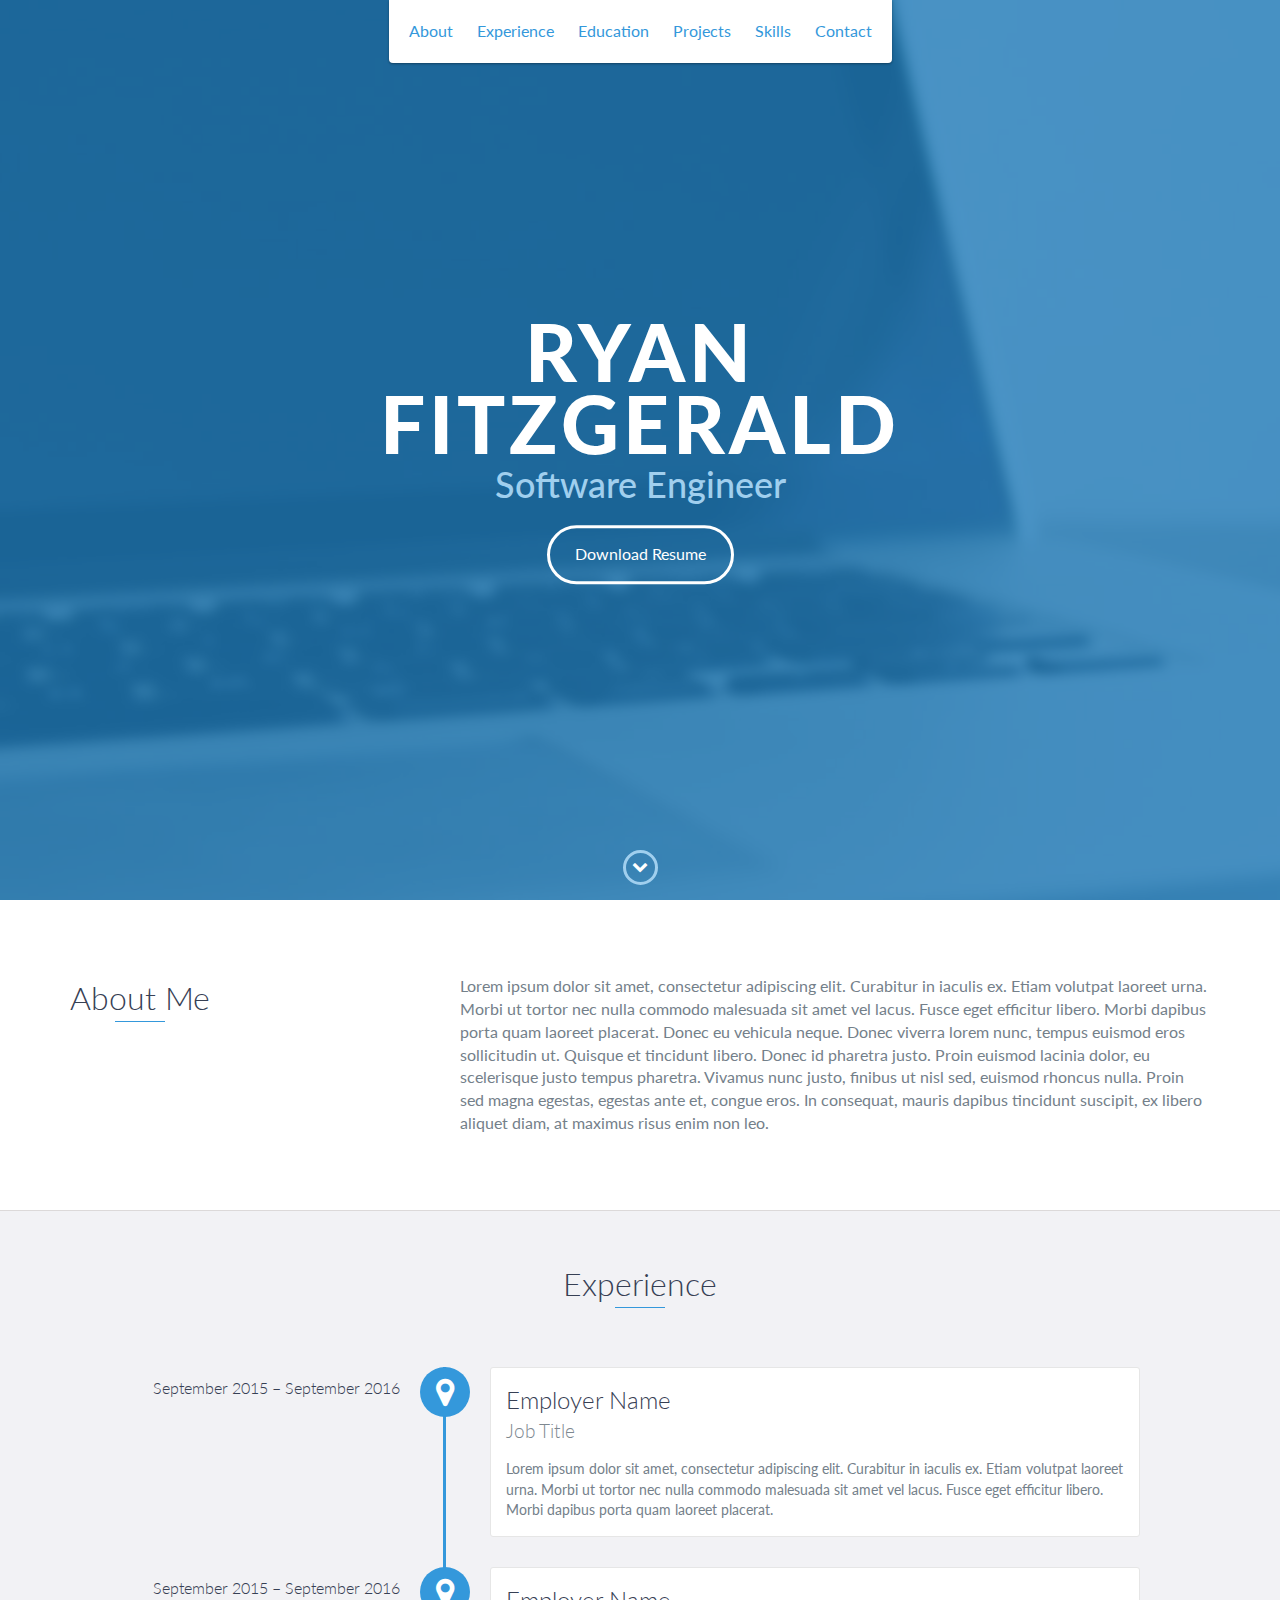
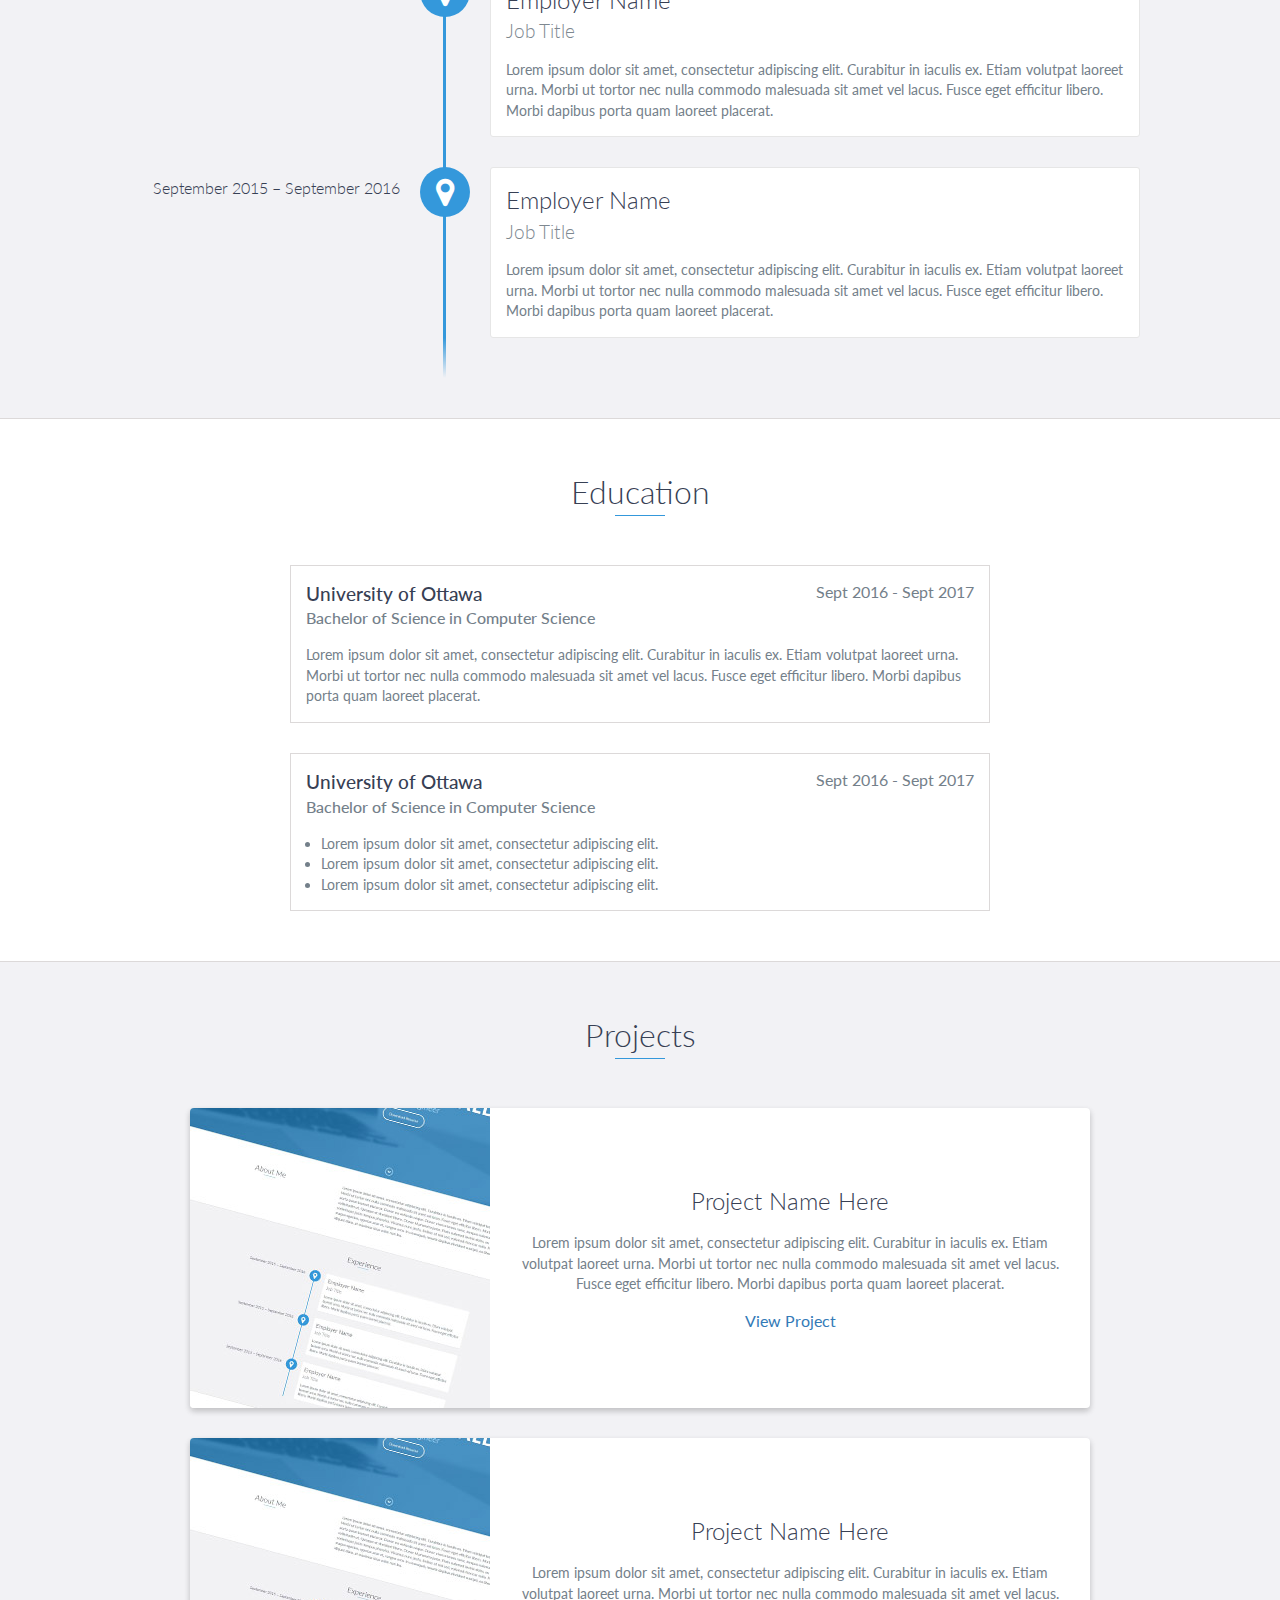
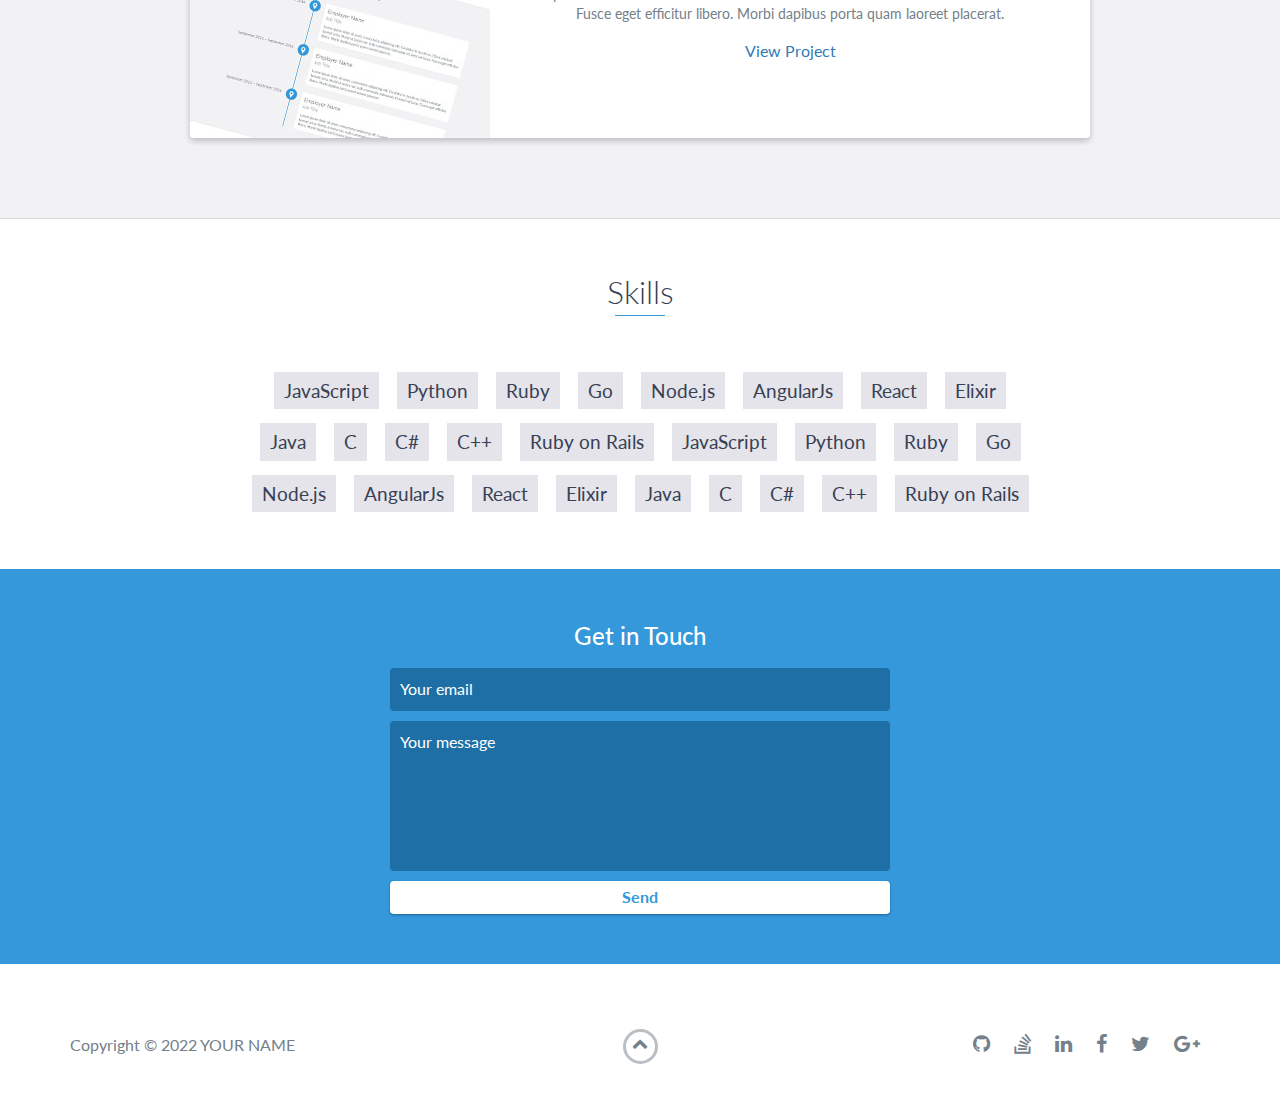
==== devportfolio-master/index.html @ e8994dc8 "Portfolio" ====
<!DOCTYPE html>
<html class="no-js" lang="en">

<head>
    <meta charset="utf-8">
    <meta http-equiv="X-UA-Compatible" content="IE=edge">
    <meta name="viewport" content="width=device-width, initial-scale=1">
    <title>My Portfolio</title>
	<link rel="shortcut icon" href="favicon.ico" type="image/x-icon">
	<link rel="icon" href="favicon.ico" type="image/x-icon">
    <link href="https://fonts.googleapis.com/css?family=Lato:300,400,700,900" rel="stylesheet">
    <link rel="stylesheet" href="libs/font-awesome/css/font-awesome.min.css">
    <link href="css/bootstrap.min.css" rel="stylesheet">
    <link href="css/styles.css" rel="stylesheet">
</head>

<body>
    <div id="mobile-menu-open" class="shadow-large">
        <i class="fa fa-bars" aria-hidden="true"></i>
    </div>
    <!-- End #mobile-menu-toggle -->
    <header>
        <div id="mobile-menu-close">
            <span>Close</span> <i class="fa fa-times" aria-hidden="true"></i>
        </div>
        <ul id="menu" class="shadow">
            <li>
                <a href="#about">About</a>
            </li>
            <li>
                <a href="#experience">Experience</a>
            </li>
            <li>
                <a href="#education">Education</a>
            </li>
            <li>
                <a href="#projects">Projects</a>
            </li>
            <li>
                <a href="#skills">Skills</a>
            </li>
            <li>
                <a href="#contact">Contact</a>
            </li>
        </ul>
    </header>
    <!-- End header -->

    <div id="lead">
        <div id="lead-content">
            <h1>Ryan Fitzgerald</h1>
            <h2>Software Engineer</h2>
            <a href="#" class="btn-rounded-white">Download Resume</a>
        </div>
        <!-- End #lead-content -->

        <div id="lead-overlay"></div>

        <div id="lead-down">
            <span>
                <i class="fa fa-chevron-down" aria-hidden="true"></i>
            </span>
        </div>
        <!-- End #lead-down -->
    </div>
    <!-- End #lead -->

    <div id="about">
        <div class="container">
            <div class="row">
                <div class="col-md-4">
                    <h2 class="heading">About Me</h2>
                </div>
                <div class="col-md-8">
                    <p>
                        Lorem ipsum dolor sit amet, consectetur adipiscing elit. Curabitur in iaculis ex. Etiam volutpat laoreet urna. Morbi ut tortor nec nulla commodo malesuada sit amet vel lacus. Fusce eget efficitur libero. Morbi dapibus porta quam laoreet placerat. Donec
                        eu vehicula neque. Donec viverra lorem nunc, tempus euismod eros sollicitudin ut. Quisque et tincidunt libero. Donec id pharetra justo. Proin euismod lacinia dolor, eu scelerisque justo tempus pharetra. Vivamus nunc justo, finibus
                        ut nisl sed, euismod rhoncus nulla. Proin sed magna egestas, egestas ante et, congue eros. In consequat, mauris dapibus tincidunt suscipit, ex libero aliquet diam, at maximus risus enim non leo.
                    </p>
                </div>
            </div>
        </div>
    </div>
    <!-- End #about -->

    <div id="experience" class="background-alt">
        <h2 class="heading">Experience</h2>
        <div id="experience-timeline">
            <div data-date="September 2015 – September 2016">
                <h3>Employer Name</h3>
                <h4>Job Title</h4>
                <p>
                    Lorem ipsum dolor sit amet, consectetur adipiscing elit. Curabitur in iaculis ex. Etiam volutpat laoreet urna. Morbi ut tortor nec nulla commodo malesuada sit amet vel lacus. Fusce eget efficitur libero. Morbi dapibus porta quam laoreet placerat.
                </p>
            </div>

            <div data-date="September 2015 – September 2016">
                <h3>Employer Name</h3>
                <h4>Job Title</h4>
                <p>
                    Lorem ipsum dolor sit amet, consectetur adipiscing elit. Curabitur in iaculis ex. Etiam volutpat laoreet urna. Morbi ut tortor nec nulla commodo malesuada sit amet vel lacus. Fusce eget efficitur libero. Morbi dapibus porta quam laoreet placerat.
                </p>
            </div>

            <div data-date="September 2015 – September 2016">
                <h3>Employer Name</h3>
                <h4>Job Title</h4>
                <p>
                    Lorem ipsum dolor sit amet, consectetur adipiscing elit. Curabitur in iaculis ex. Etiam volutpat laoreet urna. Morbi ut tortor nec nulla commodo malesuada sit amet vel lacus. Fusce eget efficitur libero. Morbi dapibus porta quam laoreet placerat.
                </p>
            </div>
        </div>
    </div>
    <!-- End #experience -->

    <div id="education">
        <h2 class="heading">Education</h2>
        <div class="education-block">
            <h3>University of Ottawa</h3>
            <span class="education-date">Sept 2016 - Sept 2017</span>
            <h4>Bachelor of Science in Computer Science</h4>
            <p>
                Lorem ipsum dolor sit amet, consectetur adipiscing elit. Curabitur in iaculis ex. Etiam volutpat laoreet urna. Morbi ut tortor nec nulla commodo malesuada sit amet vel lacus. Fusce eget efficitur libero. Morbi dapibus porta quam laoreet placerat.
            </p>
        </div>
        <!-- End .education-block -->

        <div class="education-block">
            <h3>University of Ottawa</h3>
            <span class="education-date">Sept 2016 - Sept 2017</span>
            <h4>Bachelor of Science in Computer Science</h4>
            <ul>
                <li>
                    Lorem ipsum dolor sit amet, consectetur adipiscing elit.
                </li>
                <li>
                    Lorem ipsum dolor sit amet, consectetur adipiscing elit.
                </li>
                <li>
                    Lorem ipsum dolor sit amet, consectetur adipiscing elit.
                </li>
            </ul>
        </div>
        <!-- End .education-block -->
    </div>
    <!-- End #education -->

    <div id="projects" class="background-alt">
        <h2 class="heading">Projects</h2>
        <div class="container">
            <div class="row">
                <div class="project shadow-large">
                    <div class="project-image">
                        <img src="images/project.jpg" />
                    </div>
                    <!-- End .project-image -->
                    <div class="project-info">
                        <h3>Project Name Here</h3>
                        <p>
                            Lorem ipsum dolor sit amet, consectetur adipiscing elit. Curabitur in iaculis ex. Etiam volutpat laoreet urna. Morbi ut tortor nec nulla commodo malesuada sit amet vel lacus. Fusce eget efficitur libero. Morbi dapibus porta quam laoreet placerat.
                        </p>
                        <a href="#">View Project</a>
                    </div>
                    <!-- End .project-info -->
                </div>
                <!-- End .project -->

                <div class="project shadow-large">
                    <div class="project-image">
                        <img src="images/project.jpg" />
                    </div>
                    <!-- End .project-image -->
                    <div class="project-info">
                        <h3>Project Name Here</h3>
                        <p>
                            Lorem ipsum dolor sit amet, consectetur adipiscing elit. Curabitur in iaculis ex. Etiam volutpat laoreet urna. Morbi ut tortor nec nulla commodo malesuada sit amet vel lacus. Fusce eget efficitur libero. Morbi dapibus porta quam laoreet placerat.
                        </p>
                        <a href="#">View Project</a>
                    </div>
                    <!-- End .project-info -->
                </div>
                <!-- End .project -->
            </div>
        </div>
    </div>
    <!-- End #projects -->

    <div id="skills">
        <h2 class="heading">Skills</h2>
        <ul>
            <li>JavaScript</li>
            <li>Python</li>
            <li>Ruby</li>
            <li>Go</li>
            <li>Node.js</li>
            <li>AngularJs</li>
            <li>React</li>
            <li>Elixir</li>
            <li>Java</li>
            <li>C</li>
            <li>C#</li>
            <li>C++</li>
            <li>Ruby on Rails</li>
            <li>JavaScript</li>
            <li>Python</li>
            <li>Ruby</li>
            <li>Go</li>
            <li>Node.js</li>
            <li>AngularJs</li>
            <li>React</li>
            <li>Elixir</li>
            <li>Java</li>
            <li>C</li>
            <li>C#</li>
            <li>C++</li>
            <li>Ruby on Rails</li>
        </ul>
    </div>
    <!-- End #skills -->

    <div id="contact">
        <h2>Get in Touch</h2>
        <div id="contact-form">
            <form method="POST" action="https://formspree.io/email@email.com">
                <input type="hidden" name="_subject" value="Contact request from personal website" />
                <input type="email" name="_replyto" placeholder="Your email" required>
                <textarea name="message" placeholder="Your message" required></textarea>
                <button type="submit">Send</button>
            </form>
        </div>
        <!-- End #contact-form -->
    </div>
    <!-- End #contact -->

    <footer>
        <div class="container">
            <div class="row">
                <div class="col-sm-5 copyright">
                    <p>
                        Copyright &copy; <span id="current-year">2022</span> YOUR NAME
                    </p>
                </div>
                <div class="col-sm-2 top">
                    <span id="to-top">
                        <i class="fa fa-chevron-up" aria-hidden="true"></i>
                    </span>
                </div>
                <div class="col-sm-5 social">
                    <ul>
                        <li>
                            <a href="https://github.com/" target="_blank"><i class="fa fa-github" aria-hidden="true"></i></a>
                        </li>
                        <li>
                            <a href="https://stackoverflow.com/" target="_blank"><i class="fa fa-stack-overflow" aria-hidden="true"></i></a>
                        </li>
                        <li>
                            <a href="https://linkedin.com/" target="_blank"><i class="fa fa-linkedin" aria-hidden="true"></i></a>
                        </li>
                        <li>
                            <a href="https://www.facebook.com/" target="_blank"><i class="fa fa-facebook" aria-hidden="true"></i></a>
                        </li>
                        <li>
                            <a href="https://twitter.com/" target="_blank"><i class="fa fa-twitter" aria-hidden="true"></i></a>
                        </li>
                        <li>
                            <a href="https://plus.google.com/" target="_blank"><i class="fa fa-google-plus" aria-hidden="true"></i></a>
                        </li>
                    </ul>
                </div>
            </div>
        </div>
    </footer>
    <!-- End footer -->

    <script src="https://ajax.googleapis.com/ajax/libs/jquery/1.12.4/jquery.min.js"></script>
    <script src="js/scripts.min.js"></script>
</body>

</html>
---- devportfolio-master/css/styles.css ----
/*!
    Title: Dev Portfolio Template
    Version: 1.2.2
    Last Change: 03/25/2020
    Author: Ryan Fitzgerald
    Repo: https://github.com/RyanFitzgerald/devportfolio-template
    Issues: https://github.com/RyanFitzgerald/devportfolio-template/issues

    Description: This file contains all the styles associated with the page
    that don't come from third party libraries. This file gets compiled using
    Gulp and send to the /css folder which is then loaded on the page.
*/body{font-family:'Lato', sans-serif;font-size:16px}body.active{overflow:hidden;z-index:-1}.no-js #experience-timeline>div{background:#fff;padding:10px;margin-bottom:10px;border:1px solid #dcd9d9}.no-js #experience-timeline>div h3{font-size:1.5em;font-weight:300;color:#374054;display:inline-block;margin:0}.no-js #experience-timeline>div h4{font-size:1.2em;font-weight:300;color:#7e8890;margin:0 0 15px 0}.no-js #experience-timeline>div p{color:#74808a;font-size:0.9em;margin:0}.no-js #experience-timeline:before,.no-js #experience-timeline:after{content:none}@keyframes dropHeader{0%{transform:translateY(-100%)}100%{transform:translateY(0)}}header{position:absolute;top:0;left:0;right:0;text-align:center;z-index:10;animation-name:dropHeader;animation-iteration-count:1;animation-timing-function:ease;animation-duration:0.75s}header ul{display:inline-block;background:#fff;text-align:center;padding:10px;margin:0;border-bottom-right-radius:4px;border-bottom-left-radius:4px}header li{display:inline-block}header a{display:block;color:#3498db;padding:10px}header a:hover{color:#217dbb;text-decoration:none;background:#eee;border-radius:4px}header a:focus{color:#3498db;text-decoration:none}header.active{display:block}header.sticky{position:fixed;z-index:999}#menu.active{display:block}#mobile-menu-open{display:none;cursor:pointer;position:fixed;right:15px;top:10px;color:#3498db;font-size:1.5em;z-index:20;padding:0 7px;border-radius:4px;background:#fff}#mobile-menu-close{display:none;text-align:right;width:100%;background:#fff;font-size:1.5em;padding-right:15px;padding-top:10px;cursor:pointer;color:#3498db}#mobile-menu-close span{font-size:0.5em;text-transform:uppercase}#mobile-menu-close i{vertical-align:middle}footer{padding:50px 0}.copyright{padding-top:20px}.copyright p{margin:0;color:#74808a}.top{text-align:center}.top span{cursor:pointer;display:block;margin:15px auto 0 auto;width:35px;height:35px;border-radius:50%;border:3px solid #b9bfc4;text-align:center}.top i{color:#74808a}.social{text-align:right}.social ul{margin:5px 0 0 0;padding:0}.social li{display:inline-block;font-size:1.25em;list-style:none}.social a{display:block;color:#74808a;padding:10px}.social a:hover{color:#3498db}.btn-rounded-white{display:inline-block;color:#fff;padding:15px 25px;border:3px solid #fff;border-radius:30px;transition:.5s ease all}.btn-rounded-white:hover{color:#3498db;background:#fff;text-decoration:none}.shadow{box-shadow:0 1px 3px rgba(0,0,0,0.12),0 1px 2px rgba(0,0,0,0.24)}.shadow-large{box-shadow:0 3px 6px rgba(0,0,0,0.08),0 3px 6px rgba(0,0,0,0.15)}.heading{position:relative;display:inline-block;font-size:2em;font-weight:300;margin:0 0 30px 0}.heading:after{position:absolute;content:'';top:100%;height:1px;width:50px;left:0;right:0;margin:0 auto;background:#3498db}.background-alt{background:#f2f2f5}#lead{position:relative;height:100vh;min-height:500px;max-height:1080px;background:url(../images/lead-bg.jpg);background-size:cover;padding:15px;overflow:hidden}#lead-content{position:absolute;z-index:10;top:50%;left:50%;transform:translate(-50%, -50%);text-align:center}#lead-content h1,#lead-content h2{margin:0}#lead-content h1{color:#fff;font-weight:900;font-size:5em;text-transform:uppercase;letter-spacing:0.05em;line-height:0.9em}#lead-content h2{color:#a0cfee;font-weight:500;font-size:2.25em;margin-bottom:15px}#lead-overlay{position:absolute;height:100%;width:100%;top:0;right:0;bottom:0;left:0;background:rgba(33,125,187,0.8);z-index:1}#lead-down{position:absolute;left:0;right:0;width:100%;text-align:center;z-index:10;bottom:15px;color:#fff}#lead-down span{cursor:pointer;display:block;margin:0 auto;width:35px;height:35px;border-radius:50%;border:3px solid #a0cfee;text-align:center}#lead-down i{animation:pulsate 1.5s ease;animation-iteration-count:infinite;padding-top:5px}@keyframes pulsate{0%{transform:scale(1, 1)}50%{transform:scale(1.2, 1.2)}100%{transform:scale(1, 1)}}#about{padding:75px 15px;border-bottom:1px solid #dcd9d9}#about h2{color:#374054}#about p{color:#74808a;margin:0}#experience{padding:50px 15px;text-align:center;border-bottom:1px solid #dcd9d9}#experience h2{color:#374054}#experience-timeline{margin:30px auto 0 auto;position:relative;max-width:1000px}#experience-timeline:before{position:absolute;content:'';top:0;bottom:0;left:303px;right:auto;height:100%;width:3px;background:#3498db;z-index:0}#experience-timeline:after{position:absolute;content:'';width:3px;height:40px;background:#3498db;background:linear-gradient(to bottom, #3498db, rgba(52,152,219,0));top:100%;left:303px}.vtimeline-content{margin-left:350px;background:#fff;border:1px solid #e6e6e6;padding:15px;border-radius:3px;text-align:left}.vtimeline-content h3{font-size:1.5em;font-weight:300;color:#374054;display:inline-block;margin:0}.vtimeline-content h4{font-size:1.2em;font-weight:300;color:#7e8890;margin:0 0 15px 0}.vtimeline-content p{color:#74808a;font-size:0.9em;margin:0}.vtimeline-point{position:relative;display:block;vertical-align:top;margin-bottom:30px}.vtimeline-icon{position:relative;color:#fff;width:50px;height:50px;background:#3498db;border-radius:50%;float:left;z-index:99;margin-left:280px}.vtimeline-icon i{display:block;font-size:2em;margin-top:10px}.vtimeline-date{width:260px;text-align:right;position:absolute;left:0;top:10px;font-weight:300;color:#374054}#education{padding:50px 15px 20px 15px;border-bottom:1px solid #dcd9d9;text-align:center}#education h2{color:#374054;margin-bottom:50px}.education-block{max-width:700px;margin:0 auto 30px auto;padding:15px;border:1px solid #dcd9d9;text-align:left}.education-block h3{font-weight:500;float:left;margin:0;color:#374054}.education-block span{color:#74808a;float:right}.education-block h4{color:#74808a;clear:both;font-weight:500;margin:0 0 15px 0}.education-block p,.education-block ul{margin:0;color:#74808a;font-size:0.9em}.education-block ul{padding:0 0 0 15px}#projects{padding:50px 15px;border-bottom:1px solid #dcd9d9;text-align:center}#projects h2{color:#374054;margin-bottom:50px}.project{position:relative;max-width:900px;margin:0 auto 30px auto;overflow:hidden;background:#fff;border-radius:4px}.project-image{float:left}.project-info{position:absolute;top:50%;transform:translateY(-50%);margin-left:300px;padding:15px}.project-info h3{font-size:1.5em;font-weight:300;color:#374054;margin:0 0 15px 0}.project-info p{color:#74808a;margin:0 0 15px 0;font-size:0.9em}.no-image .project-info{position:relative;margin:0;padding:30px 15px;transform:none}#more-projects{display:none}#skills{padding:50px 15px;text-align:center}#skills h2{color:#374054;margin-bottom:50px}#skills ul{display:block;margin:0 auto;padding:0;max-width:800px}#skills li{display:inline-block;margin:7px;padding:5px 10px;color:#374054;background:#e4e4ea;list-style:none;cursor:default;font-size:1.2em}#contact{padding:50px 15px;background:#3498db;text-align:center}#contact h2{margin:0 0 15px 0;color:#fff;font-weight:500}#contact-form{max-width:500px;margin:0 auto}#contact-form input,#contact-form textarea{display:block;width:100%;padding:10px;border-radius:4px;border:none;margin-bottom:10px;background:#1d6fa5;color:#fff;transition:.5s ease all}#contact-form input::-webkit-input-placeholder,#contact-form textarea::-webkit-input-placeholder{color:#fff}#contact-form input:-moz-placeholder,#contact-form textarea:-moz-placeholder{color:#fff;opacity:1}#contact-form input::-moz-placeholder,#contact-form textarea::-moz-placeholder{color:#fff;opacity:1}#contact-form input:-ms-input-placeholder,#contact-form textarea:-ms-input-placeholder{color:#fff}#contact-form input:focus,#contact-form textarea:focus{outline:none;background:#16527a}#contact-form textarea{height:150px;resize:none}#contact-form button{display:block;width:100%;background:#fff;border-radius:4px;padding:5px 10px;border:none;color:#3498db;font-weight:700;box-shadow:0 1px 3px rgba(0,0,0,0.12),0 1px 2px rgba(0,0,0,0.24);transition:.5s ease all}#contact-form button:hover{box-shadow:0 10px 20px rgba(0,0,0,0.19),0 6px 6px rgba(0,0,0,0.23)}.optional-section{padding:50px 15px;text-align:center;border-top:1px solid #dcd9d9}.optional-section h2{color:#374054}.optional-section-block{max-width:700px;margin:0 auto 30px auto;padding:15px;border:1px solid #dcd9d9;background:#fff;text-align:left}.optional-section-block h3{font-weight:500;margin:0 0 15px 0;color:#374054}.optional-section-block h4{color:#74808a;clear:both;font-weight:500;margin:0 0 15px 0}.optional-section-block p,.optional-section-block ul{margin:0 0 15px 0;color:#74808a;font-size:0.9em}.optional-section-block ul{padding:0 0 0 15px}@media only screen and (max-width: 750px){#experience-timeline:before,#experience-timeline:after{left:23px}.vtimeline-date{width:auto;text-align:left;position:relative;margin-bottom:15px;display:block;margin-left:70px}.vtimeline-icon{margin-left:0}.vtimeline-content{margin-left:70px}}@media only screen and (max-width: 992px){#lead{height:auto;min-height:auto;max-height:auto;padding:100px 15px}#lead-content{position:relative;transform:none;left:auto;top:auto}#lead-content h1{font-size:3em}#lead-content h2{font-size:1.75em}#about{text-align:center}#about p{text-align:left}}@media only screen and (max-width: 768px){header{position:fixed;display:none;z-index:999;animation:none;bottom:0;height:100%}#mobile-menu-open,#mobile-menu-close{display:block}#menu{height:100%;overflow-y:auto;box-shadow:none;border-radius:0;width:100%}#menu li{display:block;margin-bottom:10px}#lead-content h1{font-size:2em}#lead-content h2{font-size:1.3em}#lead-content a{padding:10px 20px}#lead-down{display:none}.education-block h3,.education-block span{float:none}.project-image{display:none}.project-info{position:relative;margin:0;padding:30px 15px;top:auto;transform:none}footer{text-align:center}.social{text-align:center}}@media only screen and (max-width: 480px){#lead-content h1{font-size:1.5em}#lead-content h2{font-size:1em}#lead-content a{font-size:0.9em;padding:5px 10px}}
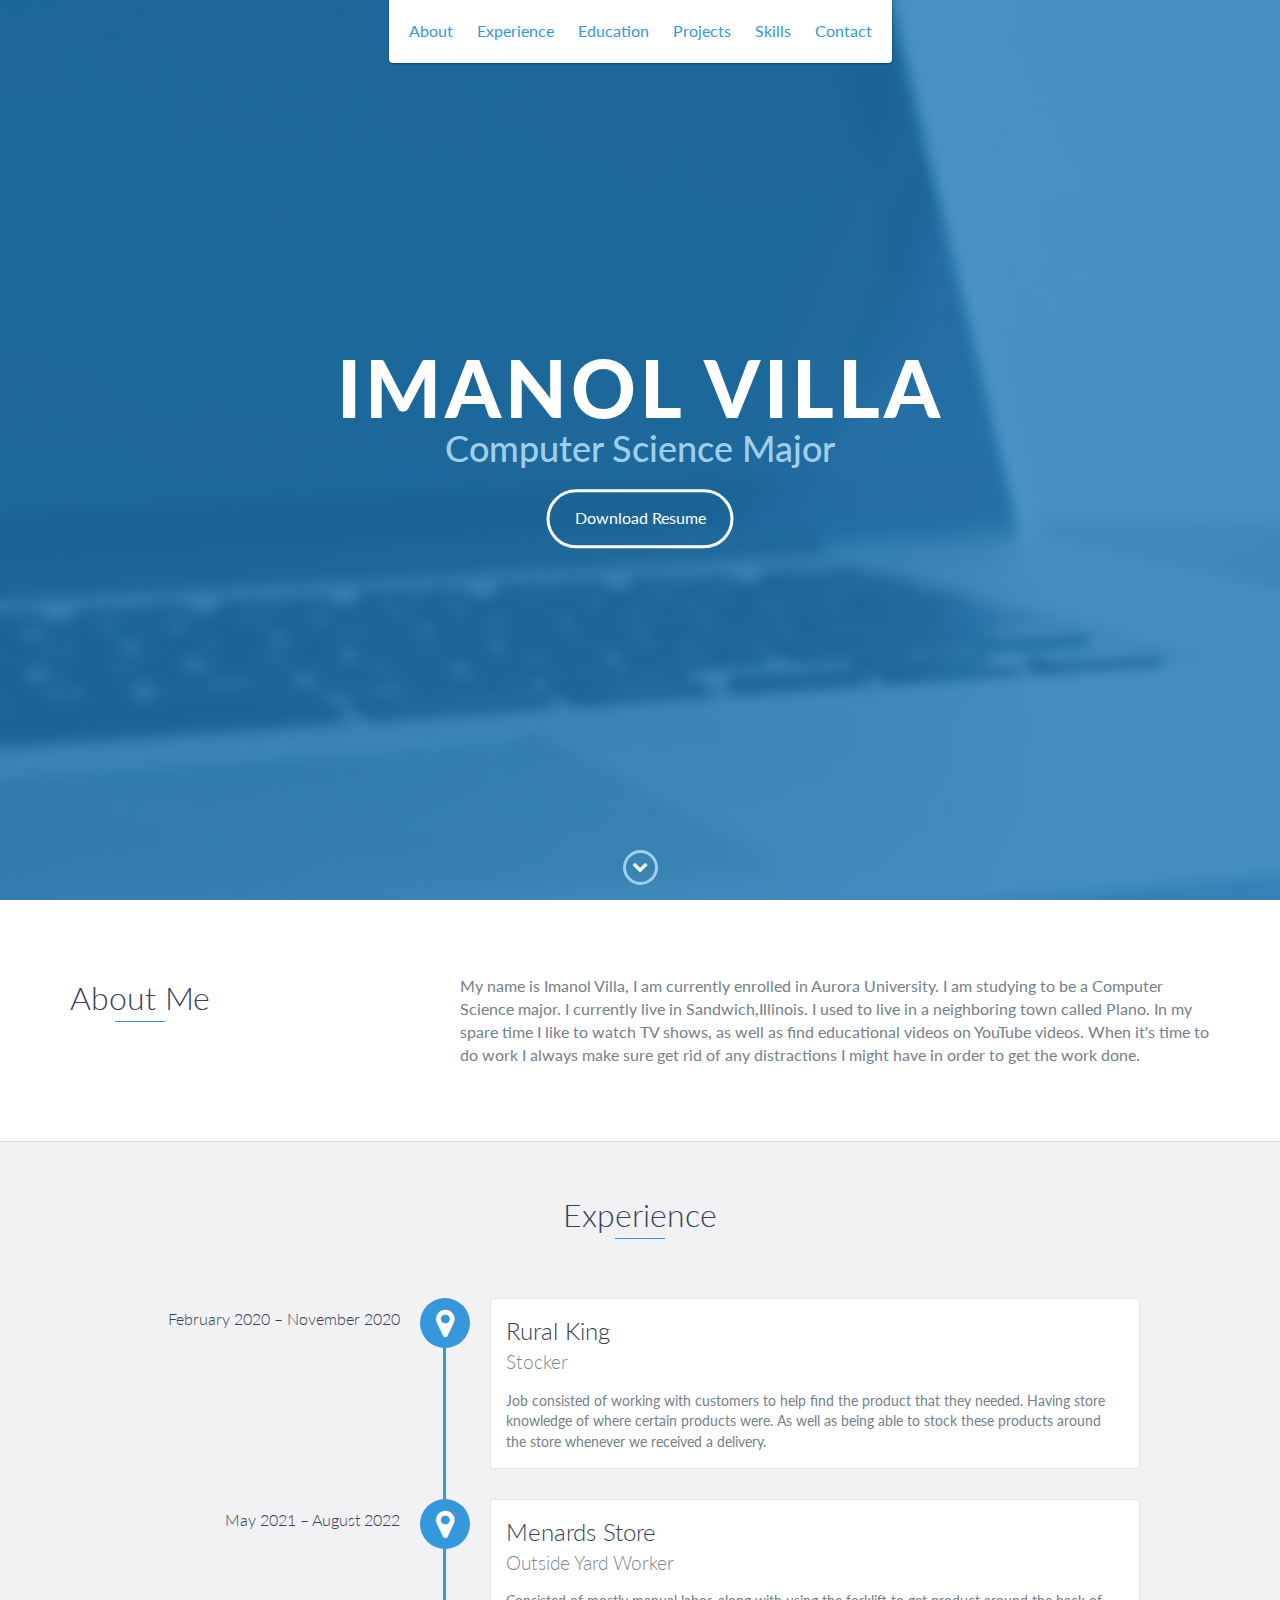
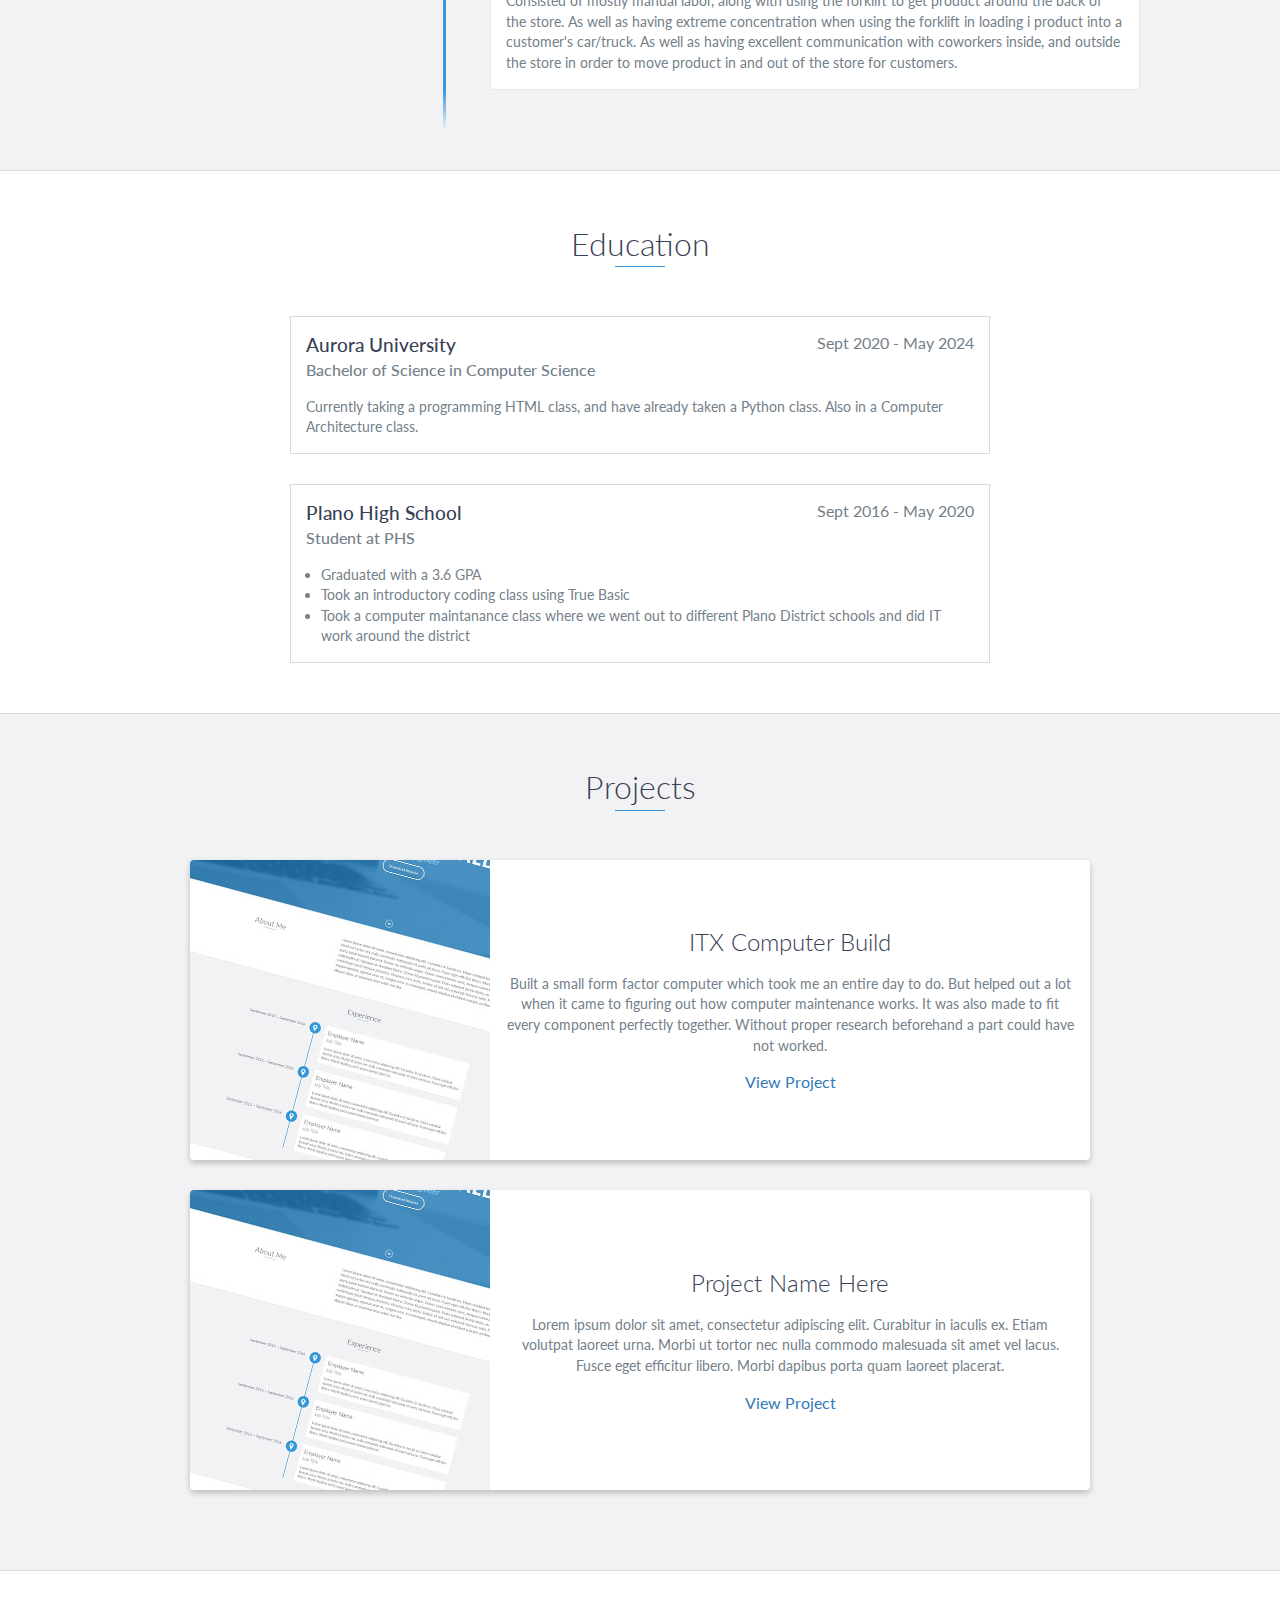
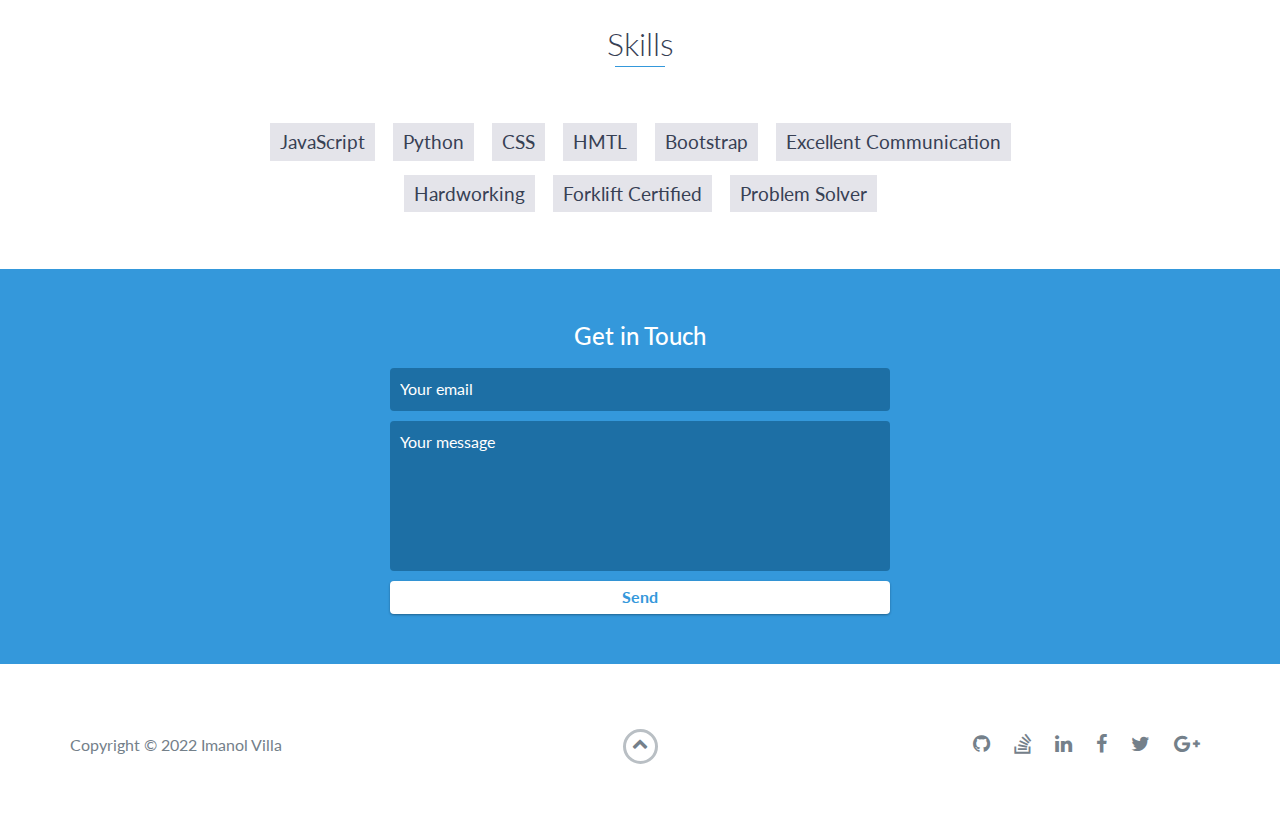
==== commit 0774b0b0: "changes" ====
--- a/devportfolio-master/index.html
+++ b/devportfolio-master/index.html
@@ -48,9 +48,9 @@
 
     <div id="lead">
         <div id="lead-content">
-            <h1>Ryan Fitzgerald</h1>
-            <h2>Software Engineer</h2>
-            <a href="#" class="btn-rounded-white">Download Resume</a>
+            <h1>Imanol Villa</h1>
+            <h2>Computer Science Major</h2>
+            <a href="FILL IN" class="btn-rounded-white">Download Resume</a>
         </div>
         <!-- End #lead-content -->
 
@@ -73,9 +73,11 @@
                 </div>
                 <div class="col-md-8">
                     <p>
-                        Lorem ipsum dolor sit amet, consectetur adipiscing elit. Curabitur in iaculis ex. Etiam volutpat laoreet urna. Morbi ut tortor nec nulla commodo malesuada sit amet vel lacus. Fusce eget efficitur libero. Morbi dapibus porta quam laoreet placerat. Donec
-                        eu vehicula neque. Donec viverra lorem nunc, tempus euismod eros sollicitudin ut. Quisque et tincidunt libero. Donec id pharetra justo. Proin euismod lacinia dolor, eu scelerisque justo tempus pharetra. Vivamus nunc justo, finibus
-                        ut nisl sed, euismod rhoncus nulla. Proin sed magna egestas, egestas ante et, congue eros. In consequat, mauris dapibus tincidunt suscipit, ex libero aliquet diam, at maximus risus enim non leo.
+                        My name is Imanol Villa, I am currently enrolled in Aurora University. I am studying to be a
+                        Computer Science major. I currently live in Sandwich,Illinois. I used to live in a neighboring town
+                        called Plano. In my spare time I like to watch TV shows, as well as find educational videos on
+                        YouTube videos. When it's time to do work I always make sure get rid of any distractions I might have in order to
+                        get the work done.
                     </p>
                 </div>
             </div>
@@ -86,29 +88,27 @@
     <div id="experience" class="background-alt">
         <h2 class="heading">Experience</h2>
         <div id="experience-timeline">
-            <div data-date="September 2015 – September 2016">
-                <h3>Employer Name</h3>
-                <h4>Job Title</h4>
+            <div data-date="February 2020 – November 2020">
+                <h3>Rural King</h3>
+                <h4>Stocker</h4>
                 <p>
-                    Lorem ipsum dolor sit amet, consectetur adipiscing elit. Curabitur in iaculis ex. Etiam volutpat laoreet urna. Morbi ut tortor nec nulla commodo malesuada sit amet vel lacus. Fusce eget efficitur libero. Morbi dapibus porta quam laoreet placerat.
+                    Job consisted of working with customers to help find the product that they needed.
+                    Having store knowledge of where certain products were. As well as being able to stock these
+                    products around the store whenever we received a delivery.
                 </p>
             </div>
-
-            <div data-date="September 2015 – September 2016">
-                <h3>Employer Name</h3>
-                <h4>Job Title</h4>
+            <div data-date="May 2021 – August 2022">
+                <h3>Menards Store</h3>
+                <h4>Outside Yard Worker</h4>
                 <p>
-                    Lorem ipsum dolor sit amet, consectetur adipiscing elit. Curabitur in iaculis ex. Etiam volutpat laoreet urna. Morbi ut tortor nec nulla commodo malesuada sit amet vel lacus. Fusce eget efficitur libero. Morbi dapibus porta quam laoreet placerat.
+                   Consisted of mostly manual labor, along with using the forklift to get product around
+                   the back of the store. As well as having extreme concentration when using the forklift in loading i
+                   product into a customer's car/truck. As well as having excellent communication with coworkers
+                   inside, and outside the store in order to move product in and out of the store for customers.
                 </p>
             </div>
 
-            <div data-date="September 2015 – September 2016">
-                <h3>Employer Name</h3>
-                <h4>Job Title</h4>
-                <p>
-                    Lorem ipsum dolor sit amet, consectetur adipiscing elit. Curabitur in iaculis ex. Etiam volutpat laoreet urna. Morbi ut tortor nec nulla commodo malesuada sit amet vel lacus. Fusce eget efficitur libero. Morbi dapibus porta quam laoreet placerat.
-                </p>
-            </div>
+
         </div>
     </div>
     <!-- End #experience -->
@@ -116,28 +116,30 @@
     <div id="education">
         <h2 class="heading">Education</h2>
         <div class="education-block">
-            <h3>University of Ottawa</h3>
-            <span class="education-date">Sept 2016 - Sept 2017</span>
+            <h3>Aurora University</h3>
+            <span class="education-date">Sept 2020 - May 2024</span>
             <h4>Bachelor of Science in Computer Science</h4>
             <p>
-                Lorem ipsum dolor sit amet, consectetur adipiscing elit. Curabitur in iaculis ex. Etiam volutpat laoreet urna. Morbi ut tortor nec nulla commodo malesuada sit amet vel lacus. Fusce eget efficitur libero. Morbi dapibus porta quam laoreet placerat.
+                Currently taking a programming HTML class, and have already taken a Python class. Also
+                in a Computer Architecture class.
             </p>
         </div>
         <!-- End .education-block -->
 
         <div class="education-block">
-            <h3>University of Ottawa</h3>
-            <span class="education-date">Sept 2016 - Sept 2017</span>
-            <h4>Bachelor of Science in Computer Science</h4>
+            <h3>Plano High School</h3>
+            <span class="education-date">Sept 2016 - May 2020</span>
+            <h4>Student at PHS</h4>
             <ul>
                 <li>
-                    Lorem ipsum dolor sit amet, consectetur adipiscing elit.
+                    Graduated with a 3.6 GPA
                 </li>
                 <li>
-                    Lorem ipsum dolor sit amet, consectetur adipiscing elit.
+                    Took an introductory coding class using True Basic
                 </li>
                 <li>
-                    Lorem ipsum dolor sit amet, consectetur adipiscing elit.
+                    Took a computer maintanance class where we went out to different Plano District schools
+                    and did IT work around the district
                 </li>
             </ul>
         </div>
@@ -155,11 +157,13 @@
                     </div>
                     <!-- End .project-image -->
                     <div class="project-info">
-                        <h3>Project Name Here</h3>
+                        <h3>ITX Computer Build</h3>
                         <p>
-                            Lorem ipsum dolor sit amet, consectetur adipiscing elit. Curabitur in iaculis ex. Etiam volutpat laoreet urna. Morbi ut tortor nec nulla commodo malesuada sit amet vel lacus. Fusce eget efficitur libero. Morbi dapibus porta quam laoreet placerat.
+                            Built a small form factor computer which took me an entire day to do. But helped out a lot when
+                            it came to figuring out how computer maintenance works. It was also made to fit every component
+                            perfectly together. Without proper research beforehand a part could have not worked.
                         </p>
-                        <a href="#">View Project</a>
+                        <a href="http://45.55.136.114/~ivilla02/advancehw_pt2.html">View Project</a>
                     </div>
                     <!-- End .project-info -->
                 </div>
@@ -190,30 +194,14 @@
         <ul>
             <li>JavaScript</li>
             <li>Python</li>
-            <li>Ruby</li>
-            <li>Go</li>
-            <li>Node.js</li>
-            <li>AngularJs</li>
-            <li>React</li>
-            <li>Elixir</li>
-            <li>Java</li>
-            <li>C</li>
-            <li>C#</li>
-            <li>C++</li>
-            <li>Ruby on Rails</li>
-            <li>JavaScript</li>
-            <li>Python</li>
-            <li>Ruby</li>
-            <li>Go</li>
-            <li>Node.js</li>
-            <li>AngularJs</li>
-            <li>React</li>
-            <li>Elixir</li>
-            <li>Java</li>
-            <li>C</li>
-            <li>C#</li>
-            <li>C++</li>
-            <li>Ruby on Rails</li>
+            <li>CSS</li>
+            <li>HMTL</li>
+            <li>Bootstrap</li>
+            <li>Excellent Communication </li>
+            <li>Hardworking</li>
+            <li>Forklift Certified</li>
+            <li>Problem Solver</li>
+
         </ul>
     </div>
     <!-- End #skills -->
@@ -237,7 +225,7 @@
             <div class="row">
                 <div class="col-sm-5 copyright">
                     <p>
-                        Copyright &copy; <span id="current-year">2022</span> YOUR NAME
+                        Copyright &copy; <span id="current-year">2022</span> Imanol Villa
                     </p>
                 </div>
                 <div class="col-sm-2 top">
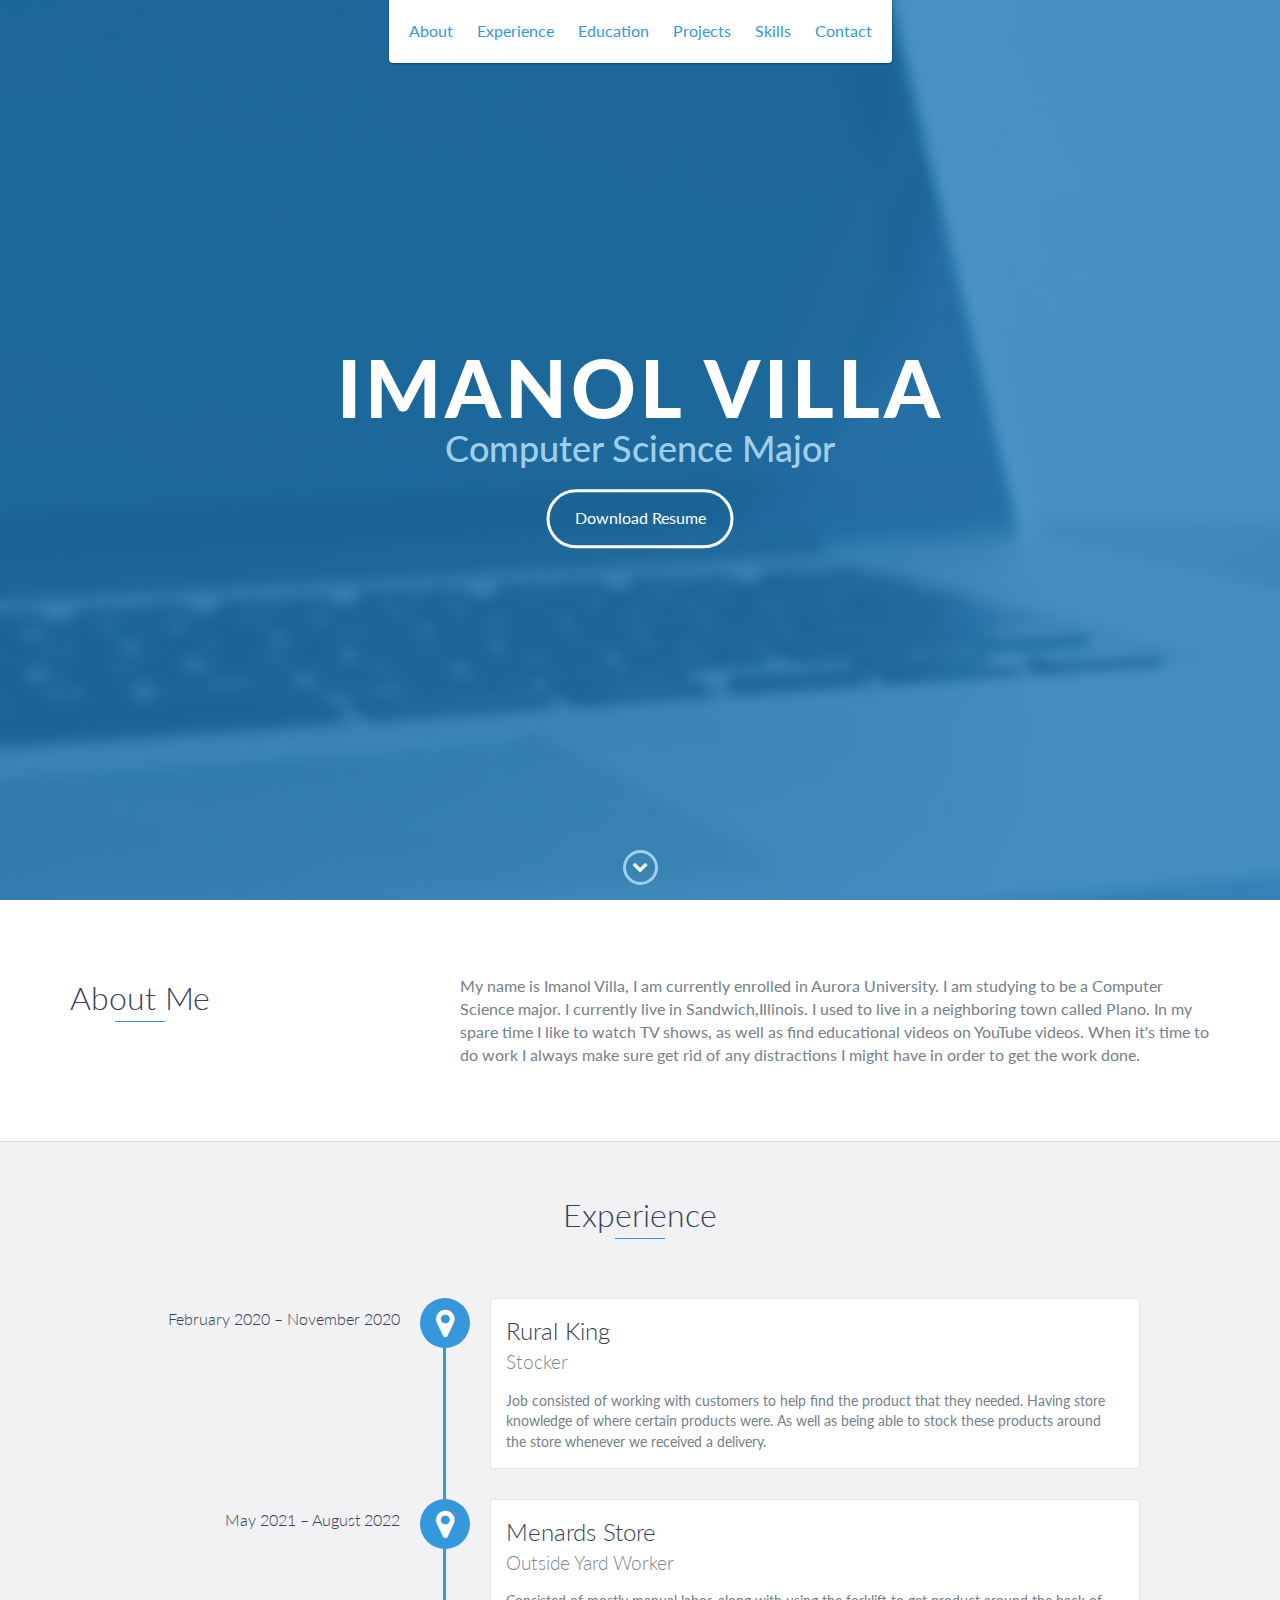
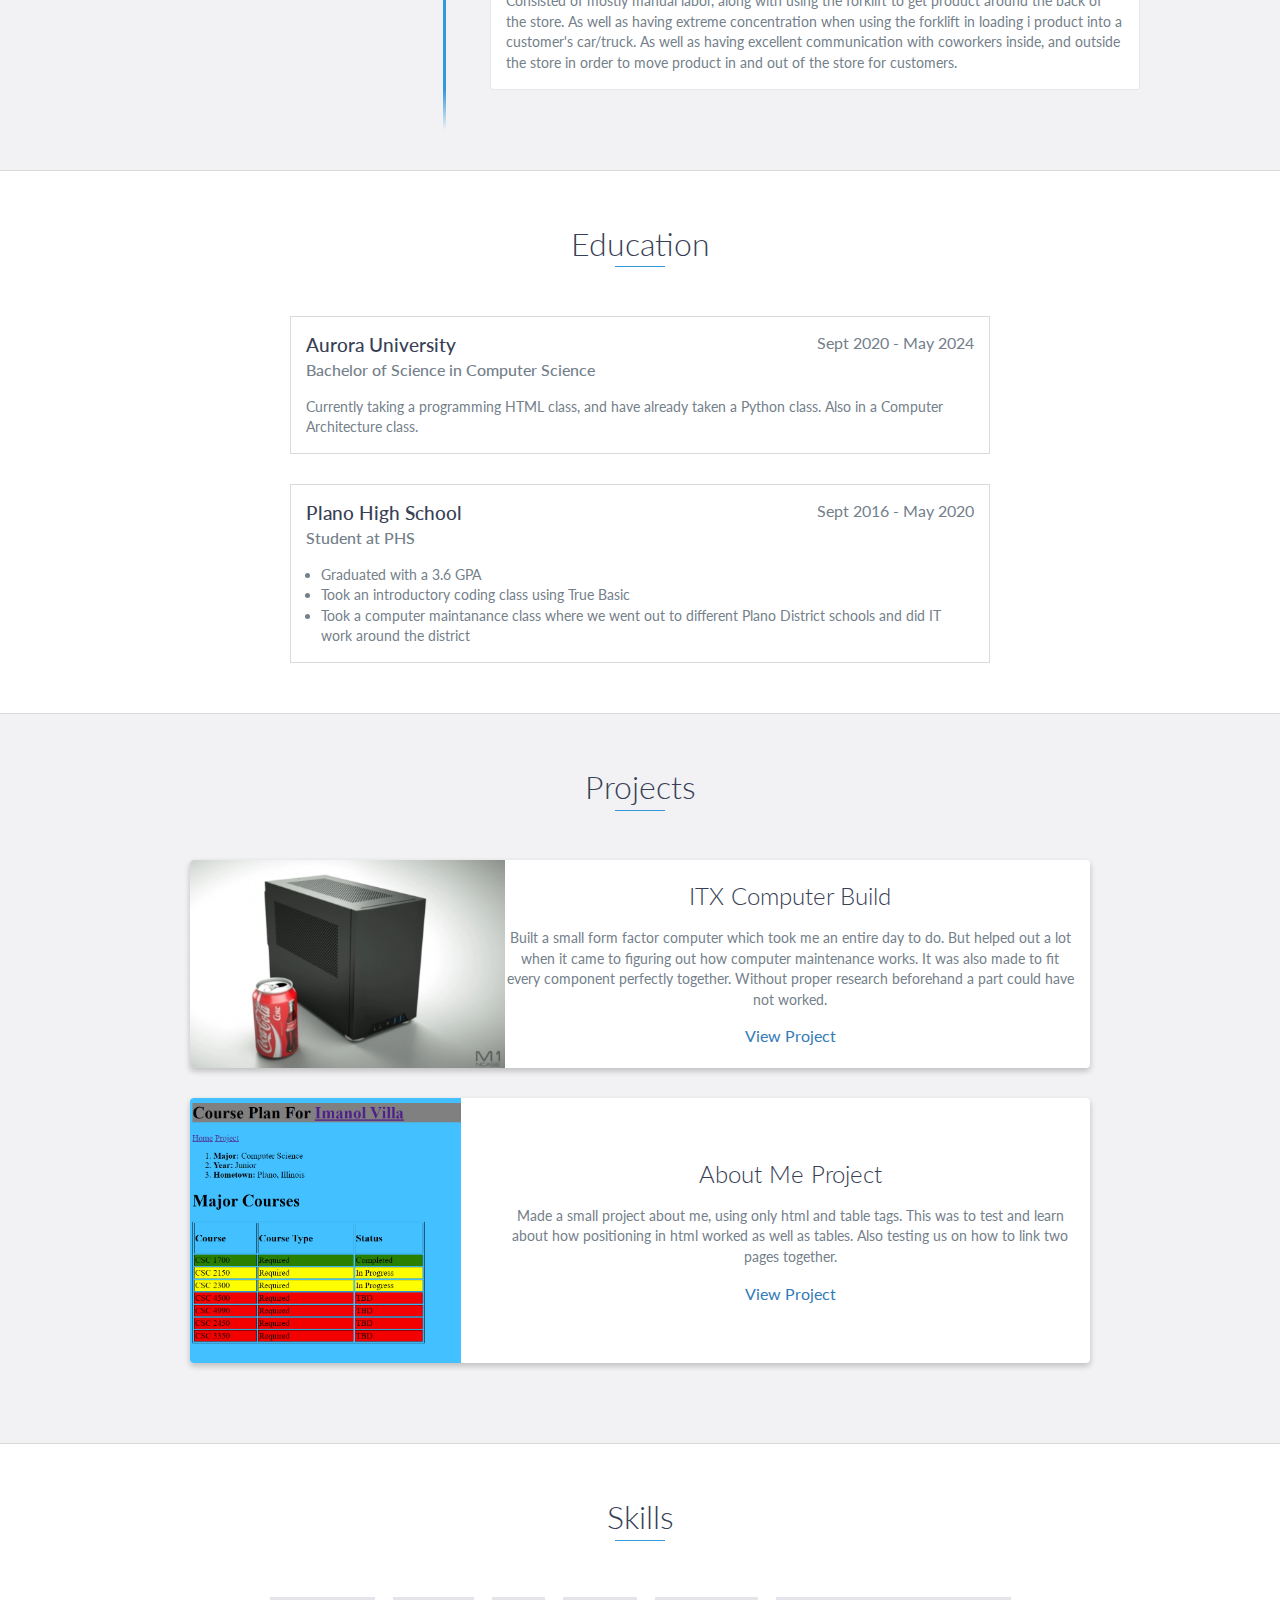
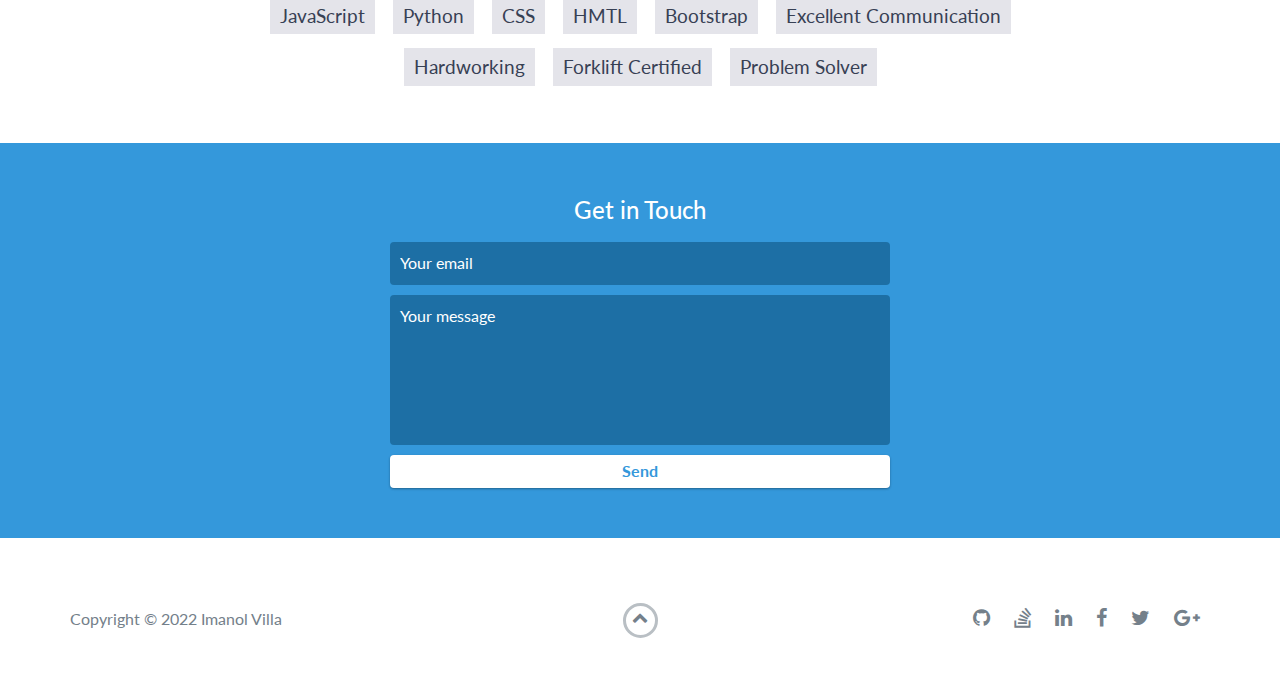
==== commit 952dec47: "changes 2" ====
--- a/devportfolio-master/index.html
+++ b/devportfolio-master/index.html
@@ -50,7 +50,7 @@
         <div id="lead-content">
             <h1>Imanol Villa</h1>
             <h2>Computer Science Major</h2>
-            <a href="FILL IN" class="btn-rounded-white">Download Resume</a>
+            <a href="images/Resume.pdf" class="btn-rounded-white" download="">Download Resume</a>
         </div>
         <!-- End #lead-content -->
 
@@ -153,7 +153,7 @@
             <div class="row">
                 <div class="project shadow-large">
                     <div class="project-image">
-                        <img src="images/project.jpg" />
+                        <img style="width: 35%; float: left" src="images/ncase.png" />
                     </div>
                     <!-- End .project-image -->
                     <div class="project-info">
@@ -171,15 +171,17 @@
 
                 <div class="project shadow-large">
                     <div class="project-image">
-                        <img src="images/project.jpg" />
+                        <img style = 'width: 35%; float: left' src="images/AboutMeSS.png" />
                     </div>
                     <!-- End .project-image -->
                     <div class="project-info">
-                        <h3>Project Name Here</h3>
+                        <h3>About Me Project</h3>
                         <p>
-                            Lorem ipsum dolor sit amet, consectetur adipiscing elit. Curabitur in iaculis ex. Etiam volutpat laoreet urna. Morbi ut tortor nec nulla commodo malesuada sit amet vel lacus. Fusce eget efficitur libero. Morbi dapibus porta quam laoreet placerat.
+                            Made a small project about me, using only html and table tags. This was to test and learn
+                            about how positioning in html worked as well as tables. Also testing us on how to link two pages
+                            together.
                         </p>
-                        <a href="#">View Project</a>
+                        <a href="http://45.55.136.114/~ivilla02/advance_hw.html">View Project</a>
                     </div>
                     <!-- End .project-info -->
                 </div>
@@ -209,7 +211,7 @@
     <div id="contact">
         <h2>Get in Touch</h2>
         <div id="contact-form">
-            <form method="POST" action="https://formspree.io/email@email.com">
+            <form method="POST" action="https://formspree.io/f/xrgdlvon">
                 <input type="hidden" name="_subject" value="Contact request from personal website" />
                 <input type="email" name="_replyto" placeholder="Your email" required>
                 <textarea name="message" placeholder="Your message" required></textarea>
